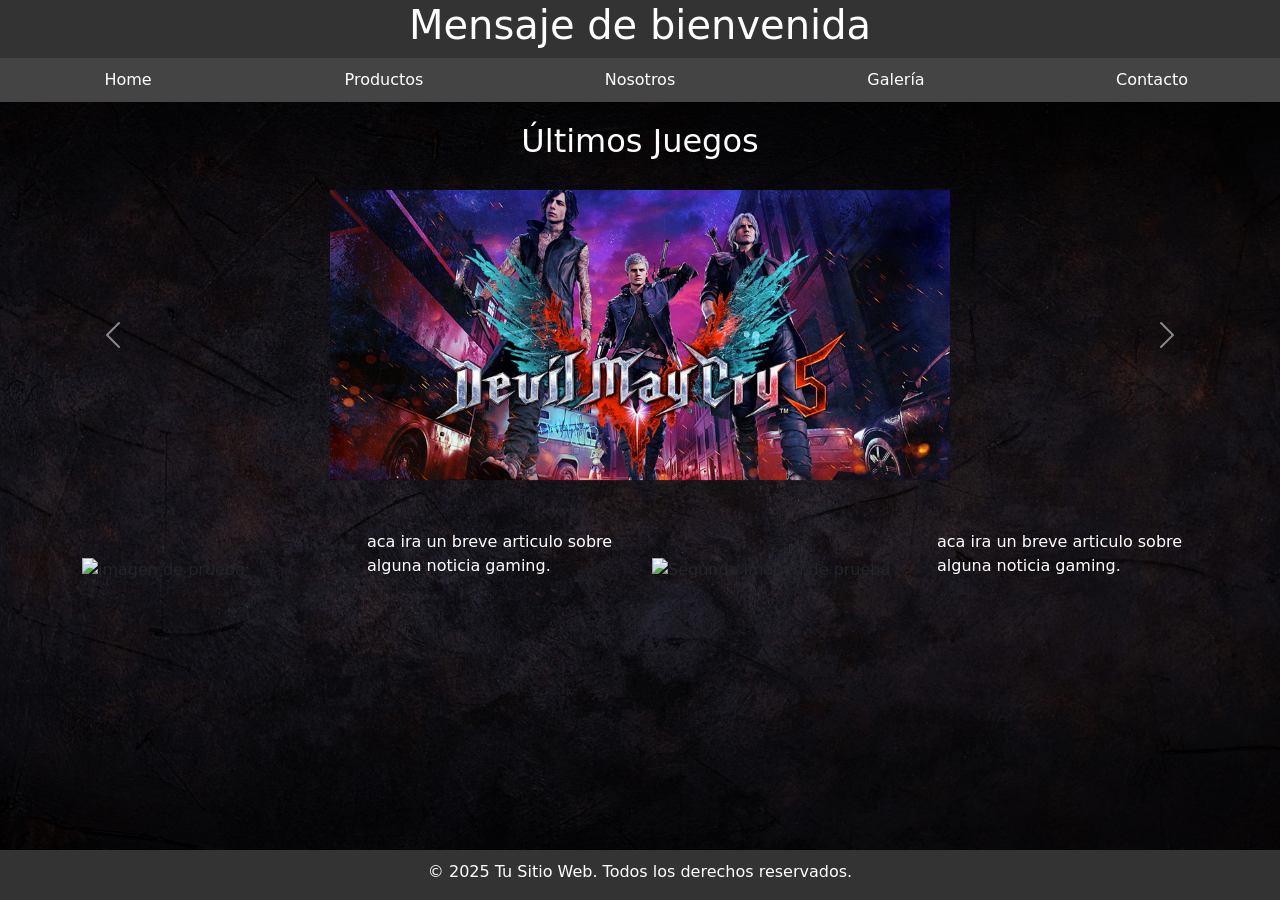
==== index.html @ ab699c3a "pasando el archivo css a scss" ====
<!DOCTYPE html>
<html lang="es">
<head>
    <meta charset="UTF-8">
    <meta name="viewport" content="width=device-width, initial-scale=1.0">
    <title>Home</title>
    <link rel="stylesheet" href="css/main.css">
    <link href="https://cdn.jsdelivr.net/npm/bootstrap@5.3.8/dist/css/bootstrap.min.css" rel="stylesheet" integrity="sha384-sRIl4kxILFvY47J16cr9ZwB07vP4J8+LH7qKQnuqkuIAvNWLzeN8tE5YBujZqJLB" crossorigin="anonymous">
</head>
<body>
    <header>
        <h1 class="text-center">Mensaje de bienvenida</h1>
    </header>
    <nav>
        <ul>
            <li><a href="./index.html">Home</a></li>
            <li><a href="./pages/productos.html">Productos</a></li>
            <li><a href="./pages/nosotros.html">Nosotros</a></li>
            <li><a href="./pages/galeria.html">Galería</a></li>
            <li><a href="./pages/contacto.html">Contacto</a></li>
        </ul>
    </nav>
    <main>
        <section>
            <h2 class="titulo">Últimos Juegos</h2>
            <div id="carouselExample" class="carousel slide" data-bs-ride="carousel">
                <div class="carousel-inner">
                    <div class="carousel-item active">
                        <img src="assets/Devil-May-Cry-5-.png" class="d-block w-50 mx-auto" alt="imagen del juego devil may cry">
                    </div>
                    <div class="carousel-item">
                        <img src="assets/Borderlands-4.jpg" class= "d-block w-50 mx-auto" alt="imagen del juego silent hill 2 remake">
                    </div>
                    <div class="carousel-item">
                        <img src="assets/Silent-Hill-2.jpg" class="d-block w-50 mx-auto" alt="imagen del juego borderlans 4">
                    </div>
                </div>
                <button class="carousel-control-prev" type="button" data-bs-target="#carouselExample" data-bs-slide="prev">
                    <span class="carousel-control-prev-icon" aria-hidden="true"></span>
                    <span class="visually-hidden">Previous</span>
                </button>
                <button class="carousel-control-next" type="button" data-bs-target="#carouselExample" data-bs-slide="next">
                    <span class="carousel-control-next-icon" aria-hidden="true"></span>
                    <span class="visually-hidden">Next</span>
                </button>
            </div>
        </section>
        <section>
                <div class="container">
                    <div class="row align-items-center">
                        <div class="col-md-3 col-12 mb-2">
                            <img src="https://placehold.co/300x200" alt="imagen de prueba" class="img-fluid mx-auto d-block">
                        </div>
                        <div class="col-md-3 col-12 mb-4 text-md-start text-center">
                            <p>aca ira un breve articulo sobre alguna noticia gaming.</p>
                        </div>
                        <div class="col-md-3 col-12 mb-2">
                            <img src="https://placehold.co/300x200" alt="Segunda imagen de prueba" class="img-fluid mx-auto d-block">
                        </div>
                        <div class="col-md-3 col-12 mb-4 text-md-start text-center">
                            <p>aca ira un breve articulo sobre alguna noticia gaming.</p>
                        </div>
                    </div>
                </div>
        </section>
    </main>
    <footer>
        <p>&copy; 2025 Tu Sitio Web. Todos los derechos reservados.</p>
    </footer>

    <script src="https://cdn.jsdelivr.net/npm/bootstrap@5.3.8/dist/js/bootstrap.bundle.min.js" integrity="sha384-FKyoEForCGlyvwx9Hj09JcYn3nv7wiPVlz7YYwJrWVcXK/BmnVDxM+D2scQbITxI" crossorigin="anonymous"></script>
</body>
</html>
---- css/main.css ----
@charset "UTF-8";
.carousel img {
  display: block;
  margin: 10px auto;
}

#carouselExample {
  border-top-width: 1px;
  margin-bottom: 40px;
}

#contactomain {
  padding: 20px;
  min-height: calc(100vh - 150px);
  box-sizing: border-box;
  display: flex;
  flex-direction: column;
  align-items: center; /* centrado horizontal */
  justify-content: flex-start;
}

#formulario {
  text-align: center;
  width: 100%;
  max-width: 500px; /* Limita el ancho máximo del formulario */
  padding: 20px;
  background-color: #ffffff;
  border-radius: 8px;
  margin-top: 100px;
}

.button-1 {
  background-color: #EA4C89;
  border-radius: 8px;
  border-style: none;
  box-sizing: border-box;
  color: #FFFFFF;
  display: inline-block;
  font-size: 14px;
  font-weight: 500;
  height: 40px;
  line-height: 20px;
  list-style: none;
  margin: 0;
  padding: 10px 16px;
  position: relative;
  text-align: center;
  vertical-align: baseline;
}

.button-1:hover {
  background-color: #d63a76;
}

/* galeriaa */
.galeria {
  display: flex;
  flex-direction: column;
  align-items: center;
  gap: 40px; /* Espacio entre secciones */
  padding: 20px;
}

.game-section {
  text-align: center; /* Centra el título y las imágenes */
}

.game-section h2 {
  font-size: 24px;
  margin-bottom: 15px;
}

.imagenes {
  display: flex;
  flex-direction: column;
  gap: 15px; /* Espacio entre las imágenes */
  align-items: center; /* Centra las imágenes */
}

.galeria img {
  width: 80%; /* Controla el tamaño de las imágenes */
  max-width: 600px; /* Limita el tamaño máximo de las imágenes */
  height: auto; /* Mantiene la proporción */
  border-radius: 8px;
  box-shadow: 0 4px 8px rgba(0, 0, 0, 0.1);
}

/* nosotros */
.nosotros h2 {
  margin-bottom: 20px;
}

/* Estilo de la imagen */
#imagennosotros {
  display: block;
  margin: 0 auto 20px; /* Centra la imagen y le da margen abajo */
  max-width: 100%; /* Hace que la imagen ocupe el 100% del ancho de su contenedor */
  height: auto; /* Mantiene la proporción */
  border-radius: 8px;
  box-shadow: 0 4px 10px rgba(0, 0, 0, 0.1);
}

/* Estilo del texto */
.nosotros p {
  margin-top: 20px; /* Da espacio entre la imagen y el texto */
  line-height: 1.6; /* Mejora la legibilidad */
}

/* productos */
.grid-productos {
  display: grid !important;
  grid-template-columns: repeat(2, 1fr);
  gap: 20px;
  max-width: 1000px;
  margin: 0 auto;
}

.grid-productos article {
  border-radius: 8px;
  padding: 15px;
  text-align: center;
  height: 100%;
}

.grid-productos img {
  max-width: 100%;
  height: auto;
  border-radius: 4px;
}

/* para que cada artículo ocupe solo un grid cell */
.grid-productos article:nth-child(n) {
  grid-column: auto;
  grid-row: auto;
}

.boton-comprar {
  background-color: #28a745;
  color: white;
  padding: 12px 24px;
  font-size: 16px;
  border: none;
  border-radius: 8px;
  font-weight: 600;
  box-shadow: 0 4px 6px rgba(0, 0, 0, 0.1);
  display: inline-block;
}

.boton-comprar:hover {
  background-color: #218838;
}

/* Estilos generales */
body {
  font-family: Arial, sans-serif;
  margin: 0;
  padding: 0;
  background-image: url("../assets/fondo.jpg");
  background-size: cover;
  background-position: center center;
  background-attachment: fixed;
  background-repeat: no-repeat;
}

p {
  color: white;
}

.titulo {
  color: white;
  text-align: center;
  margin-bottom: 20px;
}

/* Header */
header {
  background-color: #333;
  color: white;
  text-align: center;
  padding: 1px;
}

/* Barra de navegación */
nav {
  background-color: #444;
}

nav ul {
  display: flex;
  justify-content: space-between;
  list-style: none;
  margin: 0;
  padding: 0;
}

nav ul li {
  flex: 1; /* Cada li ocupa el mismo espacio */
  text-align: center;
}

nav ul li a {
  display: block;
  color: white;
  text-decoration: none;
  padding: 10px 20px;
}

nav ul li a:hover {
  background-color: #575757;
}

/* Contenido Principal */
main {
  padding: 20px;
  padding-bottom: 100px;
}

/* Footer */
footer {
  height: 50px;
  background-color: #333;
  color: white;
  text-align: center;
  padding: 10px;
  position: fixed;
  width: 100%;
  bottom: 0;
} /* Estilos generales */
body {
  font-family: Arial, sans-serif;
  margin: 0;
  padding: 0;
  background-image: url("../assets/fondo.jpg");
  background-size: cover;
  background-position: center center;
  background-attachment: fixed;
  background-repeat: no-repeat;
}

p {
  color: white;
}

.titulo {
  color: white;
  text-align: center;
  margin-bottom: 20px;
}

/* Header */
header {
  background-color: #333;
  color: white;
  text-align: center;
  padding: 1px;
}

/* Barra de navegación */
nav {
  background-color: #444;
}

nav ul {
  display: flex;
  justify-content: space-between;
  list-style: none;
  margin: 0;
  padding: 0;
}

nav ul li {
  flex: 1; /* Cada li ocupa el mismo espacio */
  text-align: center;
}

nav ul li a {
  display: block;
  color: white;
  text-decoration: none;
  padding: 10px 20px;
}

nav ul li a:hover {
  background-color: #575757;
}

/* Contenido Principal */
main {
  padding: 20px;
  padding-bottom: 100px;
}

/* Footer */
footer {
  height: 50px;
  background-color: #333;
  color: white;
  text-align: center;
  padding: 10px;
  position: fixed;
  width: 100%;
  bottom: 0;
}

/* Estilos responsivos para móviles */
@media (max-width: 768px) {
  /* estilos para nosotros.html*/
  nav ul li {
    width: 100%;
    border-bottom: 1px solid #555;
  }
  nav ul li a {
    font-size: 14px;
    padding: 8px 10px;
    text-align: center;
  }
  footer {
    position: static;
    height: 63px;
    padding: 8px;
  }
  .nosotros p {
    text-align: center;
    padding: 0 10px;
  }
  #imagennosotros {
    width: 100%;
    margin-bottom: 20px;
  }
  /* estilos para galeria.html*/
  .galeria img {
    width: 100%;
  }
  /* estilos para productos.html*/
  .grid-productos {
    grid-template-columns: 1fr;
    gap: 10px;
  }
}

/*# sourceMappingURL=main.css.map */
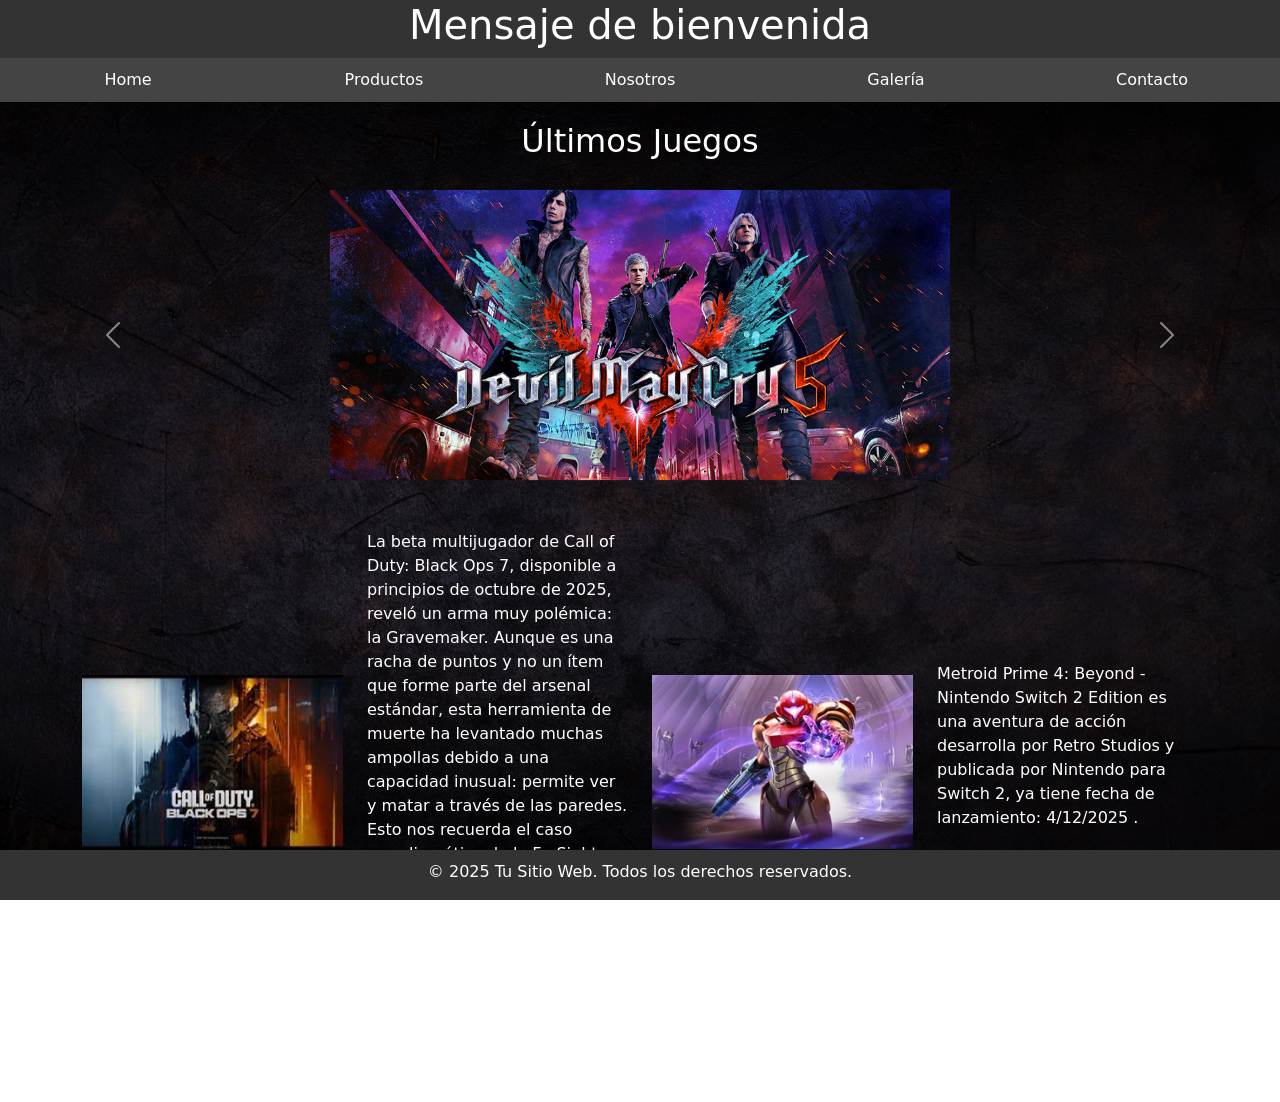
==== commit 37ef7b51: "se modifica los archivos.html y se agregan 2 articulos al index.html" ====
--- a/index.html
+++ b/index.html
@@ -2,7 +2,7 @@
 <html lang="es">
 <head>
     <meta charset="UTF-8">
-    <meta name="viewport" content="width=device-width, initial-scale=1.0">
+    <meta name="description" content="Conocé nuestra propuesta y explorá todo lo que tenemos para vos.">
     <title>Home</title>
     <link rel="stylesheet" href="css/main.css">
     <link href="https://cdn.jsdelivr.net/npm/bootstrap@5.3.8/dist/css/bootstrap.min.css" rel="stylesheet" integrity="sha384-sRIl4kxILFvY47J16cr9ZwB07vP4J8+LH7qKQnuqkuIAvNWLzeN8tE5YBujZqJLB" crossorigin="anonymous">
@@ -49,16 +49,16 @@
                 <div class="container">
                     <div class="row align-items-center">
                         <div class="col-md-3 col-12 mb-2">
-                            <img src="https://placehold.co/300x200" alt="imagen de prueba" class="img-fluid mx-auto d-block">
+                            <img src="assets/call-of-duty-7.jpg" alt="imagen sobre el juego call of duty 7" class="img-fluid mx-auto d-block">
                         </div>
                         <div class="col-md-3 col-12 mb-4 text-md-start text-center">
-                            <p>aca ira un breve articulo sobre alguna noticia gaming.</p>
+                            <p>La beta multijugador de Call of Duty: Black Ops 7, disponible a principios de octubre de 2025, reveló un arma muy polémica: la Gravemaker. Aunque es una racha de puntos y no un ítem que forme parte del arsenal estándar, esta herramienta de muerte ha levantado muchas ampollas debido a una capacidad inusual: permite ver y matar a través de las paredes. Esto nos recuerda el caso paradigmático de la FarSight XR-20 de Perfect Dark, otra arma que hace un cuarto de siglo ya provocó la ira de muchos jugadores.</p>
                         </div>
                         <div class="col-md-3 col-12 mb-2">
-                            <img src="https://placehold.co/300x200" alt="Segunda imagen de prueba" class="img-fluid mx-auto d-block">
+                            <img src="assets/metroid-prime-beyond.jpg" alt="Segunda imagen de prueba" class="img-fluid mx-auto d-block">
                         </div>
                         <div class="col-md-3 col-12 mb-4 text-md-start text-center">
-                            <p>aca ira un breve articulo sobre alguna noticia gaming.</p>
+                            <p>Metroid Prime 4: Beyond - Nintendo Switch 2 Edition es una aventura de acción desarrolla por Retro Studios y publicada por Nintendo para Switch 2, ya tiene fecha de lanzamiento: 4/12/2025 .</p>
                         </div>
                     </div>
                 </div>
--- a/css/main.css
+++ b/css/main.css
@@ -1,14 +1,19 @@
 @charset "UTF-8";
+/* index.scss */
+/* Estilo para las imágenes del carousel */
 .carousel img {
   display: block;
   margin: 10px auto;
 }
 
+/* Estilos para el contenedor del carousel */
 #carouselExample {
   border-top-width: 1px;
   margin-bottom: 40px;
 }
 
+/* Variables */
+/* Contenedor principal del contacto */
 #contactomain {
   padding: 20px;
   min-height: calc(100vh - 150px);
@@ -17,9 +22,9 @@
   flex-direction: column;
   align-items: center; /* centrado horizontal */
   justify-content: flex-start;
-}
-
-#formulario {
+  /* Formulario */
+}
+#contactomain #formulario {
   text-align: center;
   width: 100%;
   max-width: 500px; /* Limita el ancho máximo del formulario */
@@ -27,9 +32,21 @@
   background-color: #ffffff;
   border-radius: 8px;
   margin-top: 100px;
-}
-
-.button-1 {
+  /* Estilos de los campos del formulario */
+}
+#contactomain #formulario input, #contactomain #formulario textarea {
+  width: 100%;
+  padding: 10px;
+  margin-bottom: 15px;
+  border: 1px solid #ccc;
+  border-radius: 4px;
+  box-sizing: border-box;
+  font-size: 16px;
+}
+#contactomain #formulario {
+  /* Botón */
+}
+#contactomain #formulario .button-1 {
   background-color: #EA4C89;
   border-radius: 8px;
   border-style: none;
@@ -47,66 +64,73 @@
   text-align: center;
   vertical-align: baseline;
 }
-
-.button-1:hover {
+#contactomain #formulario .button-1:hover {
   background-color: #d63a76;
 }
 
-/* galeriaa */
+/* galeria.scss */
+/* Variables */
+/* Asegúrate de definir esta variable si no está definida */
+/* Mixin para sombra */
+/* Galería */
 .galeria {
   display: flex;
   flex-direction: column;
   align-items: center;
-  gap: 40px; /* Espacio entre secciones */
-  padding: 20px;
-}
-
-.game-section {
-  text-align: center; /* Centra el título y las imágenes */
-}
-
-.game-section h2 {
+  gap: 40px;
+  padding: 20px;
+  /* Sección de juegos */
+}
+.galeria .game-section {
+  text-align: center;
+}
+.galeria .game-section h2 {
   font-size: 24px;
   margin-bottom: 15px;
 }
-
-.imagenes {
+.galeria {
+  /* Imágenes dentro de la galería */
+}
+.galeria .imagenes {
   display: flex;
   flex-direction: column;
-  gap: 15px; /* Espacio entre las imágenes */
-  align-items: center; /* Centra las imágenes */
-}
-
+  gap: 15px;
+  align-items: center;
+}
+.galeria {
+  /* Estilos de las imágenes */
+}
 .galeria img {
-  width: 80%; /* Controla el tamaño de las imágenes */
-  max-width: 600px; /* Limita el tamaño máximo de las imágenes */
-  height: auto; /* Mantiene la proporción */
-  border-radius: 8px;
-  box-shadow: 0 4px 8px rgba(0, 0, 0, 0.1);
-}
-
-/* nosotros */
+  width: 80%;
+  max-width: 600px;
+  height: auto;
+  border-radius: 8px;
+  box-shadow: 0 4px 8px 0 rgba(0, 0, 0, 0.1);
+  /* Usando el mixin para sombra */
+}
+
+/* nosotros.scss */
+/* Variables */
+/* Mixin de sombra */
 .nosotros h2 {
   margin-bottom: 20px;
 }
-
-/* Estilo de la imagen */
-#imagennosotros {
+.nosotros #imagennosotros {
   display: block;
-  margin: 0 auto 20px; /* Centra la imagen y le da margen abajo */
-  max-width: 100%; /* Hace que la imagen ocupe el 100% del ancho de su contenedor */
-  height: auto; /* Mantiene la proporción */
-  border-radius: 8px;
-  box-shadow: 0 4px 10px rgba(0, 0, 0, 0.1);
-}
-
-/* Estilo del texto */
+  margin: 0 auto 20px;
+  max-width: 100%;
+  height: auto;
+  border-radius: 8px;
+  box-shadow: 0 4px 10px 0 rgba(0, 0, 0, 0.1);
+  /* Aplico el mixin de sombra */
+}
 .nosotros p {
-  margin-top: 20px; /* Da espacio entre la imagen y el texto */
-  line-height: 1.6; /* Mejora la legibilidad */
-}
-
-/* productos */
+  margin-top: 20px;
+  line-height: 1.6;
+}
+
+/* productos.scss */
+/* Estilos para la cuadrícula de productos */
 .grid-productos {
   display: grid !important;
   grid-template-columns: repeat(2, 1fr);
@@ -114,26 +138,24 @@
   max-width: 1000px;
   margin: 0 auto;
 }
-
 .grid-productos article {
   border-radius: 8px;
   padding: 15px;
   text-align: center;
   height: 100%;
-}
-
+  /* Para que cada artículo ocupe solo un grid cell */
+}
+.grid-productos article:nth-child(n) {
+  grid-column: auto;
+  grid-row: auto;
+}
 .grid-productos img {
   max-width: 100%;
   height: auto;
   border-radius: 4px;
 }
 
-/* para que cada artículo ocupe solo un grid cell */
-.grid-productos article:nth-child(n) {
-  grid-column: auto;
-  grid-row: auto;
-}
-
+/* Estilos para el botón de compra */
 .boton-comprar {
   background-color: #28a745;
   color: white;
@@ -145,11 +167,12 @@
   box-shadow: 0 4px 6px rgba(0, 0, 0, 0.1);
   display: inline-block;
 }
-
 .boton-comprar:hover {
   background-color: #218838;
 }
 
+/* general.scss */
+/* Variables */
 /* Estilos generales */
 body {
   font-family: Arial, sans-serif;
@@ -161,8 +184,7 @@
   background-attachment: fixed;
   background-repeat: no-repeat;
 }
-
-p {
+body p {
   color: white;
 }
 
@@ -184,7 +206,6 @@
 nav {
   background-color: #444;
 }
-
 nav ul {
   display: flex;
   justify-content: space-between;
@@ -192,21 +213,18 @@
   margin: 0;
   padding: 0;
 }
-
 nav ul li {
-  flex: 1; /* Cada li ocupa el mismo espacio */
-  text-align: center;
-}
-
+  flex: 1;
+  text-align: center;
+}
 nav ul li a {
   display: block;
   color: white;
   text-decoration: none;
   padding: 10px 20px;
 }
-
 nav ul li a:hover {
-  background-color: #575757;
+  background-color: rgb(42.5, 42.5, 42.5);
 }
 
 /* Contenido Principal */
@@ -225,86 +243,10 @@
   position: fixed;
   width: 100%;
   bottom: 0;
-} /* Estilos generales */
-body {
-  font-family: Arial, sans-serif;
-  margin: 0;
-  padding: 0;
-  background-image: url("../assets/fondo.jpg");
-  background-size: cover;
-  background-position: center center;
-  background-attachment: fixed;
-  background-repeat: no-repeat;
-}
-
-p {
-  color: white;
-}
-
-.titulo {
-  color: white;
-  text-align: center;
-  margin-bottom: 20px;
-}
-
-/* Header */
-header {
-  background-color: #333;
-  color: white;
-  text-align: center;
-  padding: 1px;
-}
-
-/* Barra de navegación */
-nav {
-  background-color: #444;
-}
-
-nav ul {
-  display: flex;
-  justify-content: space-between;
-  list-style: none;
-  margin: 0;
-  padding: 0;
-}
-
-nav ul li {
-  flex: 1; /* Cada li ocupa el mismo espacio */
-  text-align: center;
-}
-
-nav ul li a {
-  display: block;
-  color: white;
-  text-decoration: none;
-  padding: 10px 20px;
-}
-
-nav ul li a:hover {
-  background-color: #575757;
-}
-
-/* Contenido Principal */
-main {
-  padding: 20px;
-  padding-bottom: 100px;
-}
-
-/* Footer */
-footer {
-  height: 50px;
-  background-color: #333;
-  color: white;
-  text-align: center;
-  padding: 10px;
-  position: fixed;
-  width: 100%;
-  bottom: 0;
 }
 
 /* Estilos responsivos para móviles */
 @media (max-width: 768px) {
-  /* estilos para nosotros.html*/
   nav ul li {
     width: 100%;
     border-bottom: 1px solid #555;
@@ -327,11 +269,9 @@
     width: 100%;
     margin-bottom: 20px;
   }
-  /* estilos para galeria.html*/
   .galeria img {
     width: 100%;
   }
-  /* estilos para productos.html*/
   .grid-productos {
     grid-template-columns: 1fr;
     gap: 10px;
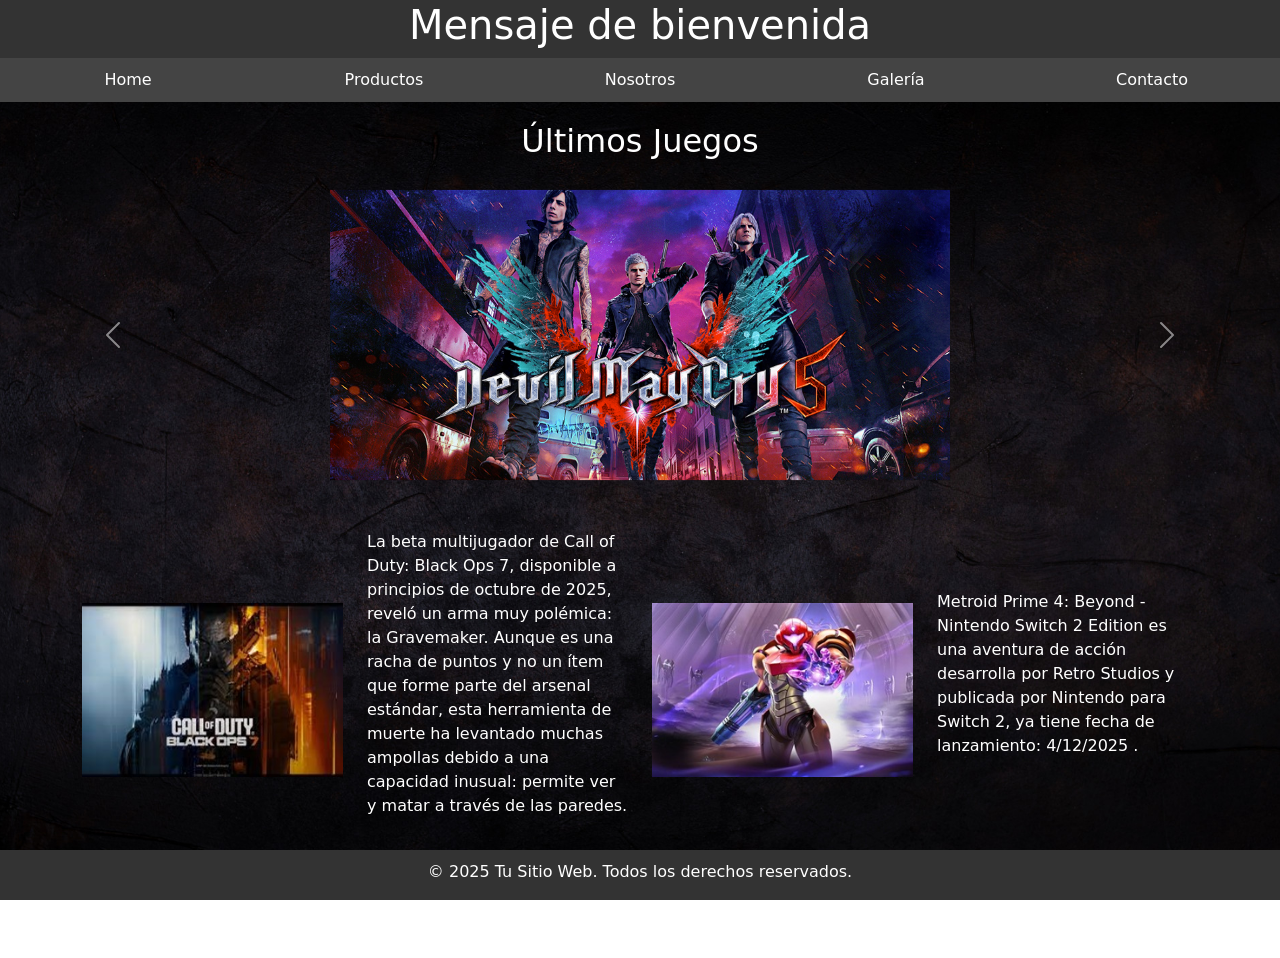
==== commit 80431dcb: "se agregan imagenes para galeria.html, se corrige error en productos y se acorta texto en index" ====
--- a/index.html
+++ b/index.html
@@ -52,7 +52,7 @@
                             <img src="assets/call-of-duty-7.jpg" alt="imagen sobre el juego call of duty 7" class="img-fluid mx-auto d-block">
                         </div>
                         <div class="col-md-3 col-12 mb-4 text-md-start text-center">
-                            <p>La beta multijugador de Call of Duty: Black Ops 7, disponible a principios de octubre de 2025, reveló un arma muy polémica: la Gravemaker. Aunque es una racha de puntos y no un ítem que forme parte del arsenal estándar, esta herramienta de muerte ha levantado muchas ampollas debido a una capacidad inusual: permite ver y matar a través de las paredes. Esto nos recuerda el caso paradigmático de la FarSight XR-20 de Perfect Dark, otra arma que hace un cuarto de siglo ya provocó la ira de muchos jugadores.</p>
+                            <p>La beta multijugador de Call of Duty: Black Ops 7, disponible a principios de octubre de 2025, reveló un arma muy polémica: la Gravemaker. Aunque es una racha de puntos y no un ítem que forme parte del arsenal estándar, esta herramienta de muerte ha levantado muchas ampollas debido a una capacidad inusual: permite ver y matar a través de las paredes.</p>
                         </div>
                         <div class="col-md-3 col-12 mb-2">
                             <img src="assets/metroid-prime-beyond.jpg" alt="Segunda imagen de prueba" class="img-fluid mx-auto d-block">
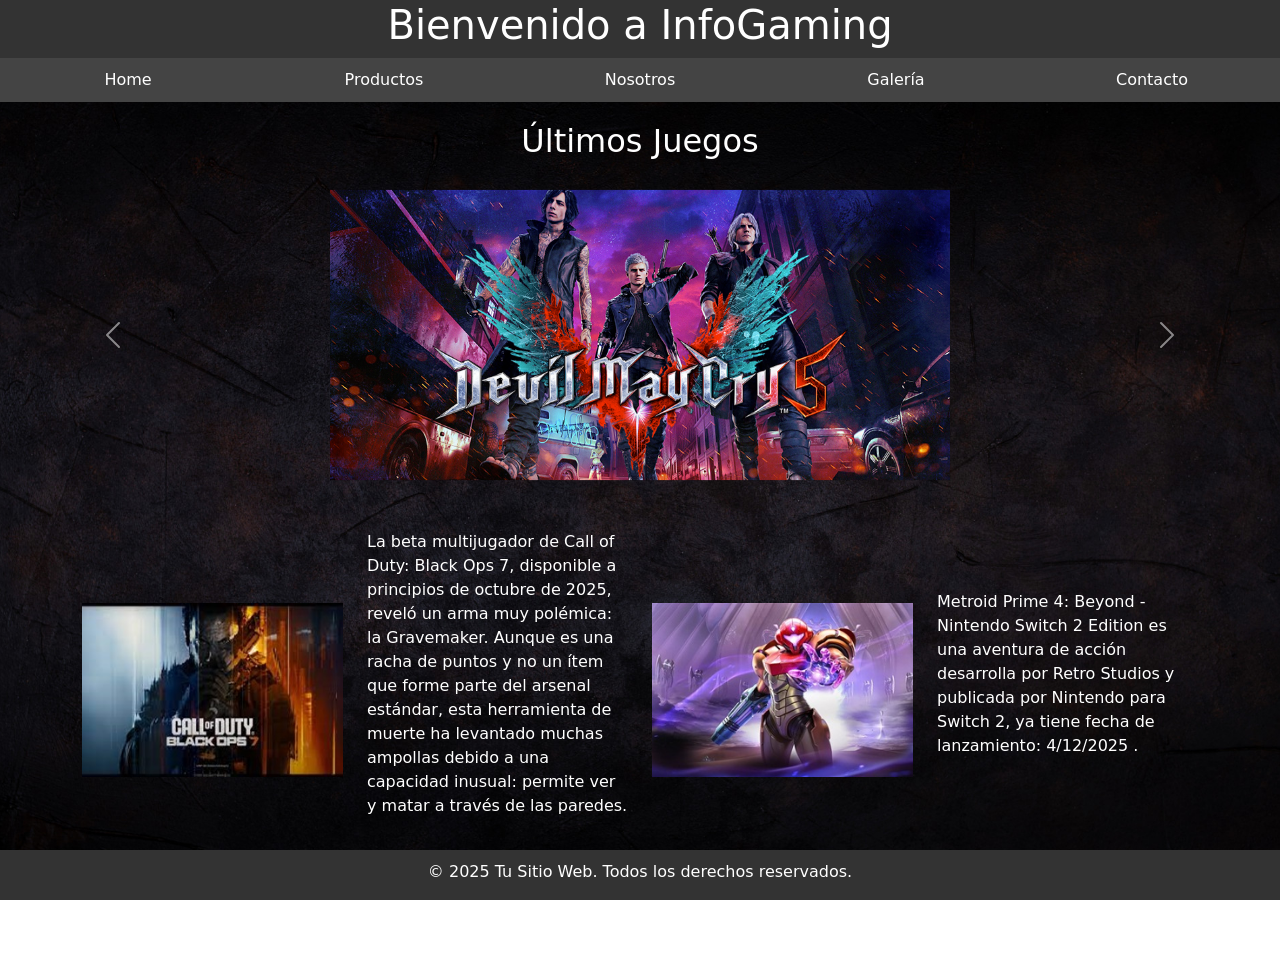
==== commit 75ada579: "correccion en el mensaje de bienvenida" ====
--- a/index.html
+++ b/index.html
@@ -9,7 +9,7 @@
 </head>
 <body>
     <header>
-        <h1 class="text-center">Mensaje de bienvenida</h1>
+        <h1 class="text-center">Bienvenido a InfoGaming</h1>
     </header>
     <nav>
         <ul>
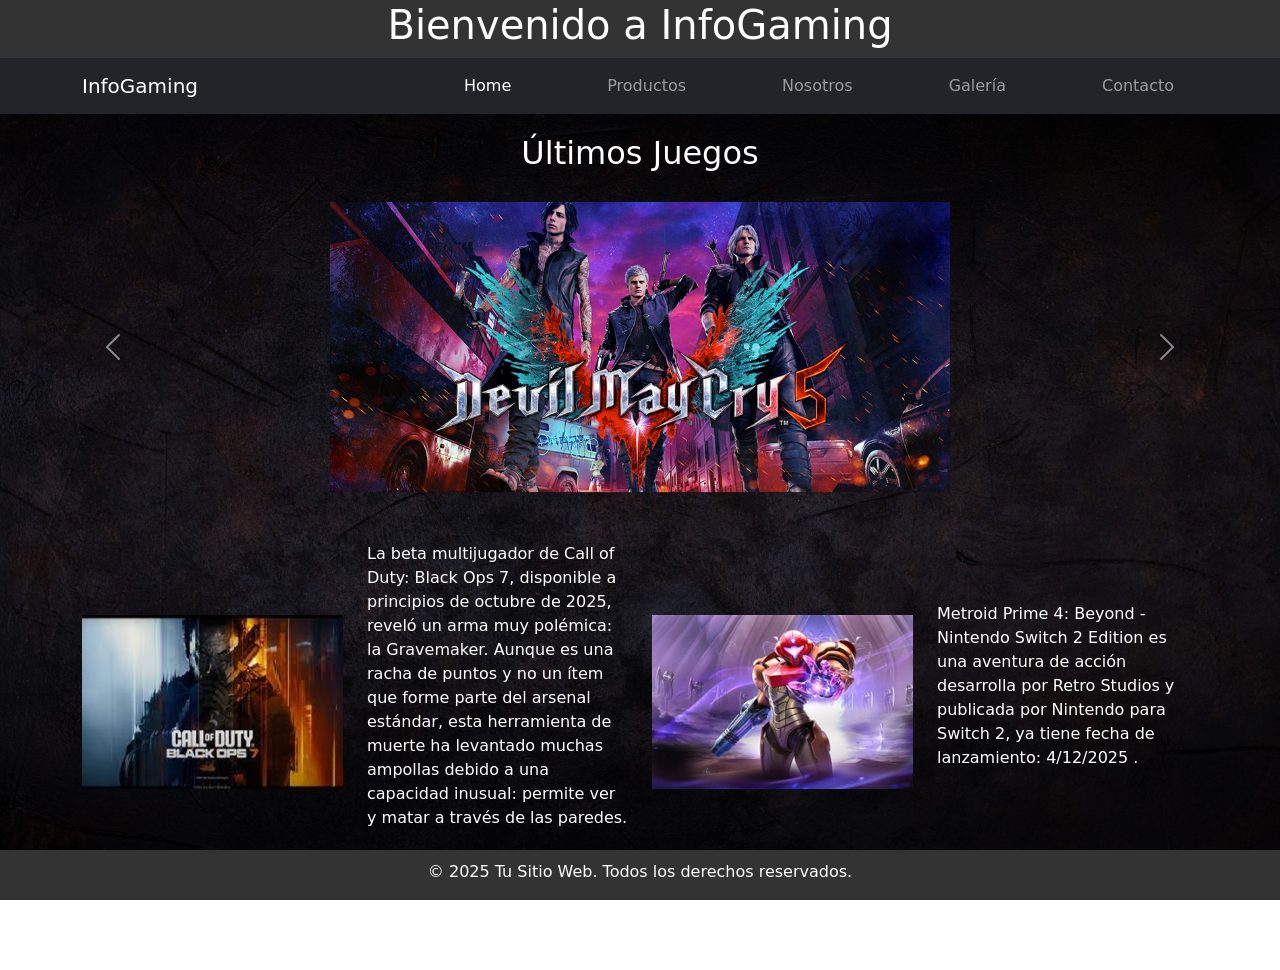
==== commit c6a044b8: "se cambia el nav por una de bootstrap y se modifica las cards de productos.html" ====
--- a/index.html
+++ b/index.html
@@ -11,14 +11,22 @@
     <header>
         <h1 class="text-center">Bienvenido a InfoGaming</h1>
     </header>
-    <nav>
-        <ul>
-            <li><a href="./index.html">Home</a></li>
-            <li><a href="./pages/productos.html">Productos</a></li>
-            <li><a href="./pages/nosotros.html">Nosotros</a></li>
-            <li><a href="./pages/galeria.html">Galería</a></li>
-            <li><a href="./pages/contacto.html">Contacto</a></li>
-        </ul>
+    <nav class="navbar navbar-expand-lg navbar-dark bg-dark">
+        <div class="container">
+            <a class="navbar-brand" href="../index.html">InfoGaming</a>
+            <button class="navbar-toggler" type="button" data-bs-toggle="collapse" data-bs-target="#navMenu">
+                <span class="navbar-toggler-icon"></span>
+            </button>
+                <div class="collapse navbar-collapse" id="navMenu">
+                    <ul class="navbar-nav ms-auto mb-2 mb-lg-0 gap-5">
+                        <li class="nav-item"><a class="nav-link px-4 active" href="./index.html">Home</a></li>
+                        <li class="nav-item"><a class="nav-link px-4" href="./pages/productos.html">Productos</a></li>
+                        <li class="nav-item"><a class="nav-link px-4" href="./pages/nosotros.html">Nosotros</a></li>
+                        <li class="nav-item"><a class="nav-link px-4" href="./pages/galeria.html">Galería</a></li>
+                        <li class="nav-item"><a class="nav-link px-4" href="./pages/contacto.html">Contacto</a></li>
+                    </ul>
+                </div>
+        </div>
     </nav>
     <main>
         <section>
@@ -55,7 +63,7 @@
                             <p>La beta multijugador de Call of Duty: Black Ops 7, disponible a principios de octubre de 2025, reveló un arma muy polémica: la Gravemaker. Aunque es una racha de puntos y no un ítem que forme parte del arsenal estándar, esta herramienta de muerte ha levantado muchas ampollas debido a una capacidad inusual: permite ver y matar a través de las paredes.</p>
                         </div>
                         <div class="col-md-3 col-12 mb-2">
-                            <img src="assets/metroid-prime-beyond.jpg" alt="Segunda imagen de prueba" class="img-fluid mx-auto d-block">
+                            <img src="assets/metroid-prime-beyond.jpg" alt="imagen del juego Metroid Prime Beyond" class="img-fluid mx-auto d-block">
                         </div>
                         <div class="col-md-3 col-12 mb-4 text-md-start text-center">
                             <p>Metroid Prime 4: Beyond - Nintendo Switch 2 Edition es una aventura de acción desarrolla por Retro Studios y publicada por Nintendo para Switch 2, ya tiene fecha de lanzamiento: 4/12/2025 .</p>
--- a/css/main.css
+++ b/css/main.css
@@ -130,47 +130,7 @@
 }
 
 /* productos.scss */
-/* Estilos para la cuadrícula de productos */
-.grid-productos {
-  display: grid !important;
-  grid-template-columns: repeat(2, 1fr);
-  gap: 20px;
-  max-width: 1000px;
-  margin: 0 auto;
-}
-.grid-productos article {
-  border-radius: 8px;
-  padding: 15px;
-  text-align: center;
-  height: 100%;
-  /* Para que cada artículo ocupe solo un grid cell */
-}
-.grid-productos article:nth-child(n) {
-  grid-column: auto;
-  grid-row: auto;
-}
-.grid-productos img {
-  max-width: 100%;
-  height: auto;
-  border-radius: 4px;
-}
-
-/* Estilos para el botón de compra */
-.boton-comprar {
-  background-color: #28a745;
-  color: white;
-  padding: 12px 24px;
-  font-size: 16px;
-  border: none;
-  border-radius: 8px;
-  font-weight: 600;
-  box-shadow: 0 4px 6px rgba(0, 0, 0, 0.1);
-  display: inline-block;
-}
-.boton-comprar:hover {
-  background-color: #218838;
-}
-
+/* test */
 /* general.scss */
 /* Variables */
 /* Estilos generales */
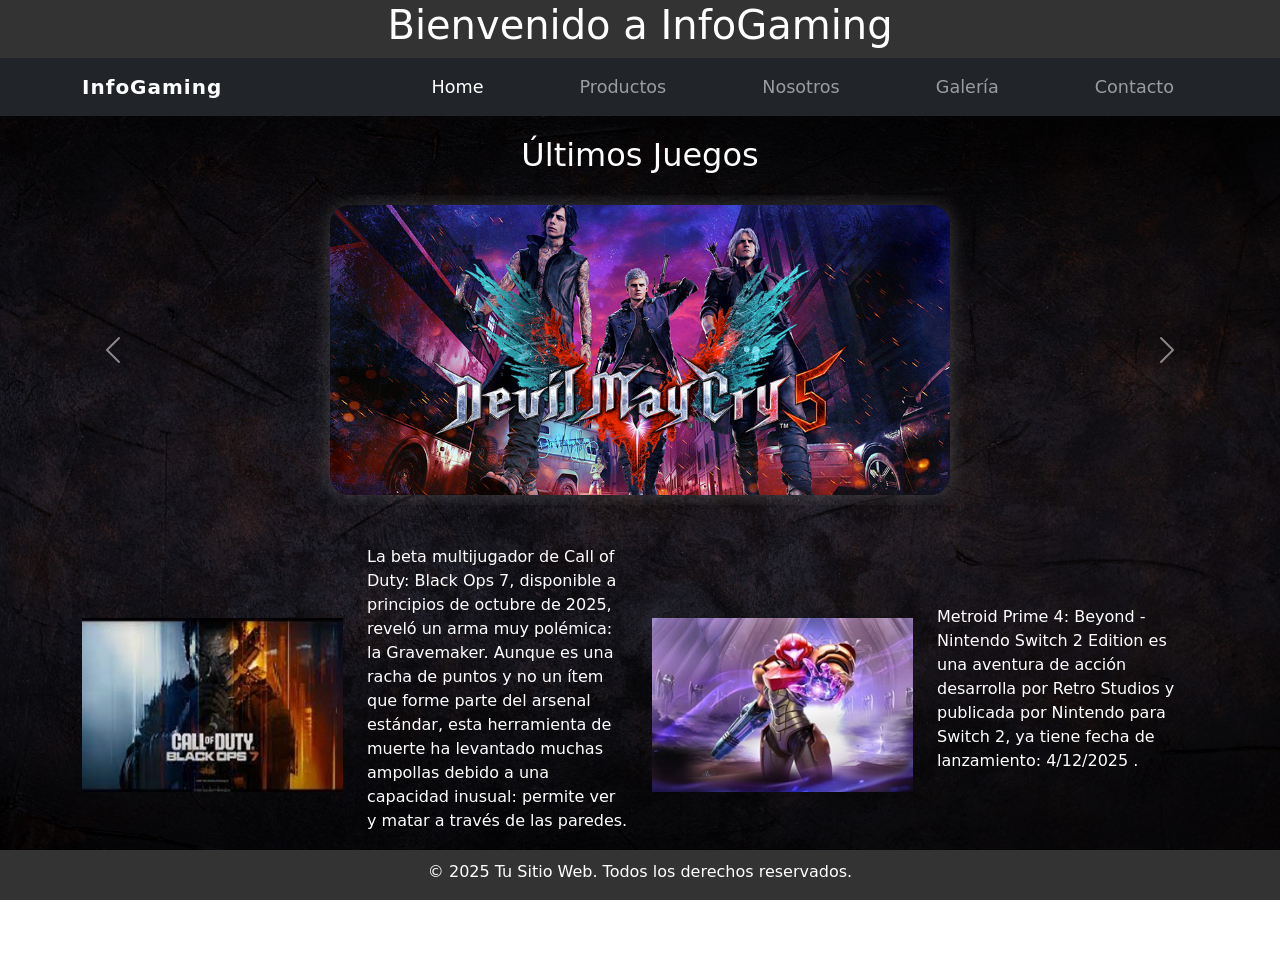
==== commit 047c4709: "se modifica el nav, el carrusel de imagenes de index.html y se cambian el texto de los atributos alt" ====
--- a/index.html
+++ b/index.html
@@ -34,13 +34,13 @@
             <div id="carouselExample" class="carousel slide" data-bs-ride="carousel">
                 <div class="carousel-inner">
                     <div class="carousel-item active">
-                        <img src="assets/Devil-May-Cry-5-.png" class="d-block w-50 mx-auto" alt="imagen del juego devil may cry">
+                        <img src="assets/Devil-May-Cry-5-.png" class="d-block w-50 mx-auto" alt="Portada oficial del videojuego Devil May Cry 5">
                     </div>
                     <div class="carousel-item">
-                        <img src="assets/Borderlands-4.jpg" class= "d-block w-50 mx-auto" alt="imagen del juego silent hill 2 remake">
+                        <img src="assets/Borderlands-4.jpg" class= "d-block w-50 mx-auto" alt="Portada del remake Silent Hill 2">
                     </div>
                     <div class="carousel-item">
-                        <img src="assets/Silent-Hill-2.jpg" class="d-block w-50 mx-auto" alt="imagen del juego borderlans 4">
+                        <img src="assets/Silent-Hill-2.jpg" class="d-block w-50 mx-auto" alt="Carátula oficial del videojuego Borderlands 4">
                     </div>
                 </div>
                 <button class="carousel-control-prev" type="button" data-bs-target="#carouselExample" data-bs-slide="prev">
@@ -57,13 +57,13 @@
                 <div class="container">
                     <div class="row align-items-center">
                         <div class="col-md-3 col-12 mb-2">
-                            <img src="assets/call-of-duty-7.jpg" alt="imagen sobre el juego call of duty 7" class="img-fluid mx-auto d-block">
+                            <img src="assets/call-of-duty-7.jpg" alt="Imagen promocional de Call of Duty: Black Ops 7" class="img-fluid mx-auto d-block">
                         </div>
                         <div class="col-md-3 col-12 mb-4 text-md-start text-center">
                             <p>La beta multijugador de Call of Duty: Black Ops 7, disponible a principios de octubre de 2025, reveló un arma muy polémica: la Gravemaker. Aunque es una racha de puntos y no un ítem que forme parte del arsenal estándar, esta herramienta de muerte ha levantado muchas ampollas debido a una capacidad inusual: permite ver y matar a través de las paredes.</p>
                         </div>
                         <div class="col-md-3 col-12 mb-2">
-                            <img src="assets/metroid-prime-beyond.jpg" alt="imagen del juego Metroid Prime Beyond" class="img-fluid mx-auto d-block">
+                            <img src="assets/metroid-prime-beyond.jpg" alt="Portada oficial de Metroid Prime 4: Beyond" class="img-fluid mx-auto d-block">
                         </div>
                         <div class="col-md-3 col-12 mb-4 text-md-start text-center">
                             <p>Metroid Prime 4: Beyond - Nintendo Switch 2 Edition es una aventura de acción desarrolla por Retro Studios y publicada por Nintendo para Switch 2, ya tiene fecha de lanzamiento: 4/12/2025 .</p>
--- a/css/main.css
+++ b/css/main.css
@@ -10,6 +10,15 @@
 #carouselExample {
   border-top-width: 1px;
   margin-bottom: 40px;
+}
+
+.carousel img {
+  border-radius: 20px;
+  box-shadow: 0px 0px 20px rgba(255, 255, 255, 0.2);
+  transition: transform 0.3s ease;
+}
+.carousel img:hover {
+  transform: scale(1.02);
 }
 
 /* Variables */
@@ -131,6 +140,14 @@
 
 /* productos.scss */
 /* test */
+.btn-primary {
+  background-color: #28a745 !important;
+  border-color: #28a745 !important;
+}
+.btn-primary:hover {
+  background-color: #218838 !important;
+}
+
 /* general.scss */
 /* Variables */
 /* Estilos generales */
@@ -162,29 +179,26 @@
   padding: 1px;
 }
 
-/* Barra de navegación */
-nav {
-  background-color: #444;
-}
-nav ul {
-  display: flex;
-  justify-content: space-between;
-  list-style: none;
-  margin: 0;
-  padding: 0;
-}
-nav ul li {
-  flex: 1;
-  text-align: center;
-}
-nav ul li a {
-  display: block;
-  color: white;
-  text-decoration: none;
-  padding: 10px 20px;
-}
-nav ul li a:hover {
-  background-color: rgb(42.5, 42.5, 42.5);
+.navbar {
+  background-color: rgba(0, 0, 0, 0.7) !important;
+  padding-block: 12px;
+  backdrop-filter: blur(4px);
+}
+
+.navbar-brand {
+  font-size: 1.6rem;
+  font-weight: 700;
+  letter-spacing: 1px;
+  color: white !important;
+}
+
+.navbar-nav .nav-link {
+  font-size: 1.1rem;
+  padding-inline: 20px;
+  transition: color 0.3s ease;
+}
+.navbar-nav .nav-link:hover {
+  color: #0dcaf0 !important;
 }
 
 /* Contenido Principal */
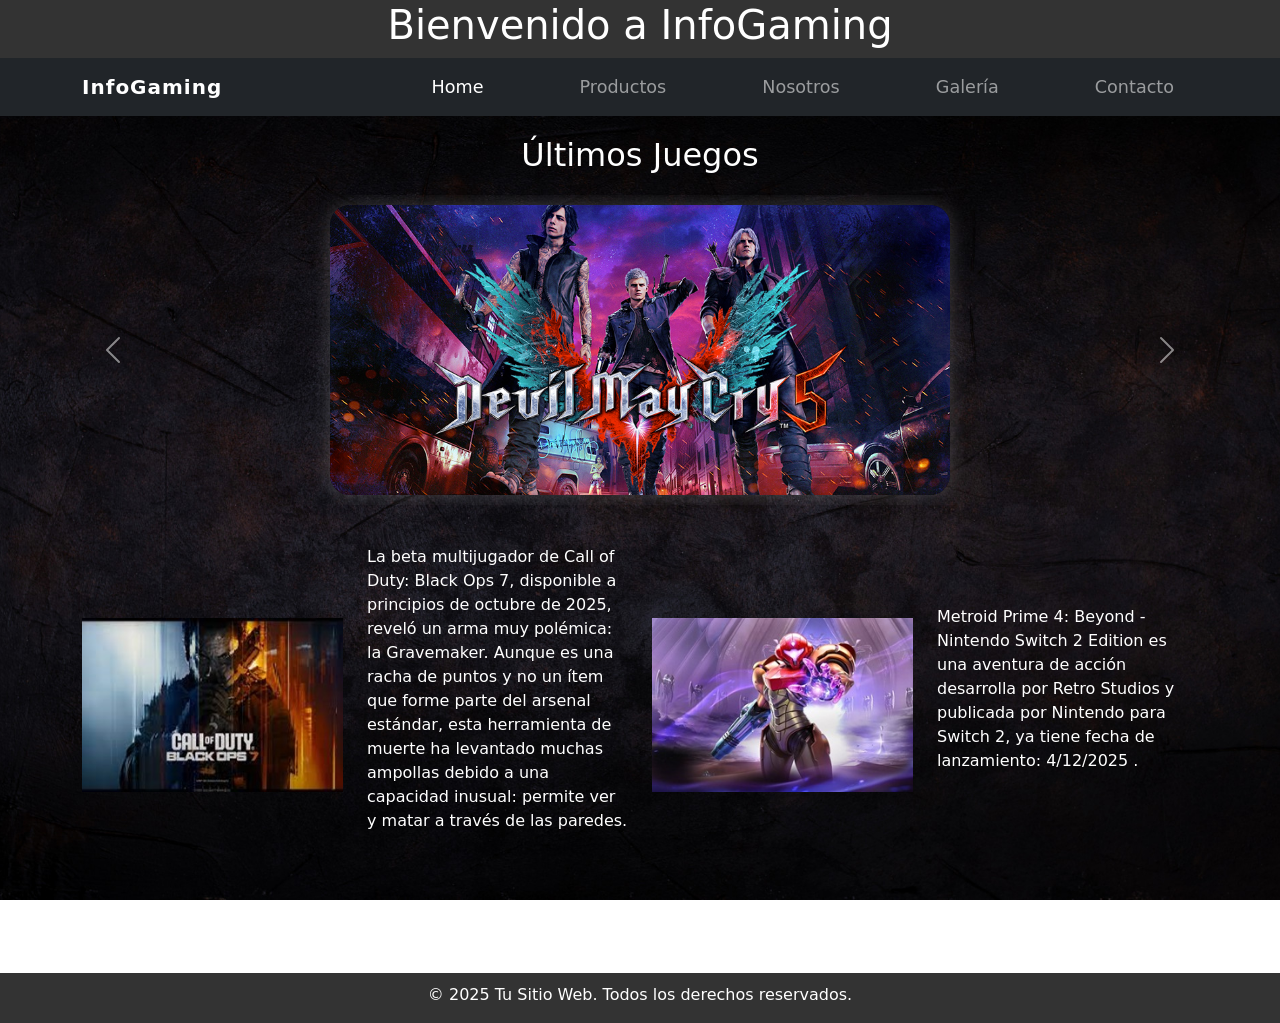
==== commit 9afd0548: "solo borre espacios innecesarios" ====
--- a/index.html
+++ b/index.html
@@ -75,7 +75,6 @@
     <footer>
         <p>&copy; 2025 Tu Sitio Web. Todos los derechos reservados.</p>
     </footer>
-
     <script src="https://cdn.jsdelivr.net/npm/bootstrap@5.3.8/dist/js/bootstrap.bundle.min.js" integrity="sha384-FKyoEForCGlyvwx9Hj09JcYn3nv7wiPVlz7YYwJrWVcXK/BmnVDxM+D2scQbITxI" crossorigin="anonymous"></script>
 </body>
 </html>
--- a/css/main.css
+++ b/css/main.css
@@ -1,156 +1,7 @@
 @charset "UTF-8";
-/* index.scss */
-/* Estilo para las imágenes del carousel */
-.carousel img {
-  display: block;
-  margin: 10px auto;
-}
-
-/* Estilos para el contenedor del carousel */
-#carouselExample {
-  border-top-width: 1px;
-  margin-bottom: 40px;
-}
-
-.carousel img {
-  border-radius: 20px;
-  box-shadow: 0px 0px 20px rgba(255, 255, 255, 0.2);
-  transition: transform 0.3s ease;
-}
-.carousel img:hover {
-  transform: scale(1.02);
-}
-
-/* Variables */
-/* Contenedor principal del contacto */
-#contactomain {
-  padding: 20px;
-  min-height: calc(100vh - 150px);
-  box-sizing: border-box;
-  display: flex;
-  flex-direction: column;
-  align-items: center; /* centrado horizontal */
-  justify-content: flex-start;
-  /* Formulario */
-}
-#contactomain #formulario {
-  text-align: center;
-  width: 100%;
-  max-width: 500px; /* Limita el ancho máximo del formulario */
-  padding: 20px;
-  background-color: #ffffff;
-  border-radius: 8px;
-  margin-top: 100px;
-  /* Estilos de los campos del formulario */
-}
-#contactomain #formulario input, #contactomain #formulario textarea {
-  width: 100%;
-  padding: 10px;
-  margin-bottom: 15px;
-  border: 1px solid #ccc;
-  border-radius: 4px;
-  box-sizing: border-box;
-  font-size: 16px;
-}
-#contactomain #formulario {
-  /* Botón */
-}
-#contactomain #formulario .button-1 {
-  background-color: #EA4C89;
-  border-radius: 8px;
-  border-style: none;
-  box-sizing: border-box;
-  color: #FFFFFF;
-  display: inline-block;
-  font-size: 14px;
-  font-weight: 500;
-  height: 40px;
-  line-height: 20px;
-  list-style: none;
-  margin: 0;
-  padding: 10px 16px;
-  position: relative;
-  text-align: center;
-  vertical-align: baseline;
-}
-#contactomain #formulario .button-1:hover {
-  background-color: #d63a76;
-}
-
-/* galeria.scss */
-/* Variables */
-/* Asegúrate de definir esta variable si no está definida */
-/* Mixin para sombra */
-/* Galería */
-.galeria {
-  display: flex;
-  flex-direction: column;
-  align-items: center;
-  gap: 40px;
-  padding: 20px;
-  /* Sección de juegos */
-}
-.galeria .game-section {
-  text-align: center;
-}
-.galeria .game-section h2 {
-  font-size: 24px;
-  margin-bottom: 15px;
-}
-.galeria {
-  /* Imágenes dentro de la galería */
-}
-.galeria .imagenes {
-  display: flex;
-  flex-direction: column;
-  gap: 15px;
-  align-items: center;
-}
-.galeria {
-  /* Estilos de las imágenes */
-}
-.galeria img {
-  width: 80%;
-  max-width: 600px;
-  height: auto;
-  border-radius: 8px;
-  box-shadow: 0 4px 8px 0 rgba(0, 0, 0, 0.1);
-  /* Usando el mixin para sombra */
-}
-
-/* nosotros.scss */
-/* Variables */
-/* Mixin de sombra */
-.nosotros h2 {
-  margin-bottom: 20px;
-}
-.nosotros #imagennosotros {
-  display: block;
-  margin: 0 auto 20px;
-  max-width: 100%;
-  height: auto;
-  border-radius: 8px;
-  box-shadow: 0 4px 10px 0 rgba(0, 0, 0, 0.1);
-  /* Aplico el mixin de sombra */
-}
-.nosotros p {
-  margin-top: 20px;
-  line-height: 1.6;
-}
-
-/* productos.scss */
-/* test */
-.btn-primary {
-  background-color: #28a745 !important;
-  border-color: #28a745 !important;
-}
-.btn-primary:hover {
-  background-color: #218838 !important;
-}
-
 /* general.scss */
 /* Variables */
-/* Estilos generales */
+/* estilos generales */
 body {
   font-family: Arial, sans-serif;
   margin: 0;
@@ -160,6 +11,9 @@
   background-position: center center;
   background-attachment: fixed;
   background-repeat: no-repeat;
+  display: flex;
+  flex-direction: column;
+  min-height: 100vh;
 }
 body p {
   color: white;
@@ -171,7 +25,6 @@
   margin-bottom: 20px;
 }
 
-/* Header */
 header {
   background-color: #333;
   color: white;
@@ -201,25 +54,23 @@
   color: #0dcaf0 !important;
 }
 
-/* Contenido Principal */
+/* contenido principal */
 main {
   padding: 20px;
   padding-bottom: 100px;
-}
-
-/* Footer */
+  flex: 1;
+}
+
 footer {
   height: 50px;
   background-color: #333;
   color: white;
   text-align: center;
   padding: 10px;
-  position: fixed;
   width: 100%;
-  bottom: 0;
-}
-
-/* Estilos responsivos para móviles */
+  margin-top: auto;
+}
+
 @media (max-width: 768px) {
   nav ul li {
     width: 100%;
@@ -231,7 +82,6 @@
     text-align: center;
   }
   footer {
-    position: static;
     height: 63px;
     padding: 8px;
   }
@@ -251,5 +101,176 @@
     gap: 10px;
   }
 }
+/* index.scss */
+/* Estilo para las imágenes del carousel */
+.carousel img {
+  display: block;
+  margin: 10px auto;
+}
+
+/* Estilos para el contenedor del carousel */
+#carouselExample {
+  border-top-width: 1px;
+  margin-bottom: 40px;
+}
+
+.carousel img {
+  border-radius: 20px;
+  box-shadow: 0px 0px 20px rgba(255, 255, 255, 0.2);
+  transition: transform 0.3s ease;
+}
+.carousel img:hover {
+  transform: scale(1.02);
+}
+
+/* Variables */
+#contactomain {
+  padding-top: 40px;
+  padding-bottom: 40px;
+}
+
+/* Formulario */
+#formulario {
+  background-color: #ffffff;
+  padding: 20px;
+  border-radius: 8px;
+  box-shadow: 0 4px 12px rgba(0, 0, 0, 0.15);
+  /* Campos */
+}
+#formulario input,
+#formulario textarea {
+  border-radius: 4px;
+  font-size: 16px;
+}
+#formulario {
+  /* Botón */
+}
+#formulario .button-1 {
+  background-color: #EA4C89;
+  border-radius: 8px;
+  border: none;
+  color: #FFFFFF;
+  font-size: 14px;
+  font-weight: 500;
+  padding: 10px 16px;
+  width: 100%;
+  cursor: pointer;
+}
+#formulario .button-1:hover {
+  background-color: #d63a76;
+}
+
+/* galeria.scss */
+/* Variables */
+/* Mixin para sombra */
+.galeria {
+  padding: 40px 20px;
+}
+.galeria .game-section {
+  margin-bottom: 50px;
+  text-align: center;
+}
+.galeria .game-section h2 {
+  font-size: 28px;
+  margin-bottom: 10px;
+}
+.galeria .game-section h3 {
+  font-size: 20px;
+  margin-bottom: 25px;
+}
+.galeria img {
+  border-radius: 8px;
+  box-shadow: 0 4px 10px 0 rgba(0, 0, 0, 0.1);
+}
+
+@media (max-width: 768px) {
+  .galeria {
+    padding: 20px 10px;
+  }
+  .galeria .game-section h2 {
+    font-size: 22px;
+  }
+  .galeria .game-section h3 {
+    font-size: 18px;
+  }
+}
+/* nosotros.scss */
+/* Variables */
+/* Mixin de sombra */
+.nosotros {
+  padding: 40px 0;
+}
+.nosotros h2 {
+  margin-bottom: 20px;
+}
+.nosotros #imagennosotros {
+  display: block;
+  margin: 0 auto 20px;
+  max-width: 100%;
+  height: auto;
+  border-radius: 8px;
+  transition: transform 0.3s ease;
+  box-shadow: 0 4px 10px 0 rgba(0, 0, 0, 0.1);
+}
+.nosotros #imagennosotros:hover {
+  transform: scale(1.02);
+}
+.nosotros p {
+  margin-top: 20px;
+  line-height: 1.6;
+  background-color: rgba(0, 0, 0, 0.5);
+  padding: 20px;
+  border-radius: 15px;
+  box-shadow: 0 4px 12px 0 rgba(0, 0, 0, 0.3);
+}
+
+/* productos.scss */
+.productos-section {
+  text-align: center;
+  color: #fff;
+  padding-bottom: 50px;
+}
+
+.product-card {
+  background-color: rgba(0, 0, 0, 0.6);
+  border-radius: 10px;
+  padding: 20px;
+  box-shadow: 0 4px 8px rgba(0, 0, 0, 0.3);
+  transition: transform 0.3s ease, box-shadow 0.3s ease;
+}
+.product-card:hover {
+  transform: translateY(-5px);
+  box-shadow: 0 6px 12px rgba(0, 0, 0, 0.45);
+}
+.product-card img {
+  border-radius: 10px;
+  width: 100%;
+  height: auto;
+  margin-bottom: 15px;
+}
+.product-card p {
+  margin: 5px 0;
+}
+
+.productos-section .btn-primary {
+  background-color: #28a745 !important;
+  border-color: #28a745 !important;
+}
+.productos-section .btn-primary:hover {
+  background-color: #218838 !important;
+  border-color: #218838 !important;
+}
+
+@media (max-width: 768px) {
+  .product-card {
+    padding: 15px;
+  }
+  .product-card img {
+    width: 100%;
+  }
+  .productos-section {
+    padding: 10px;
+  }
+}
 
 /*# sourceMappingURL=main.css.map */
